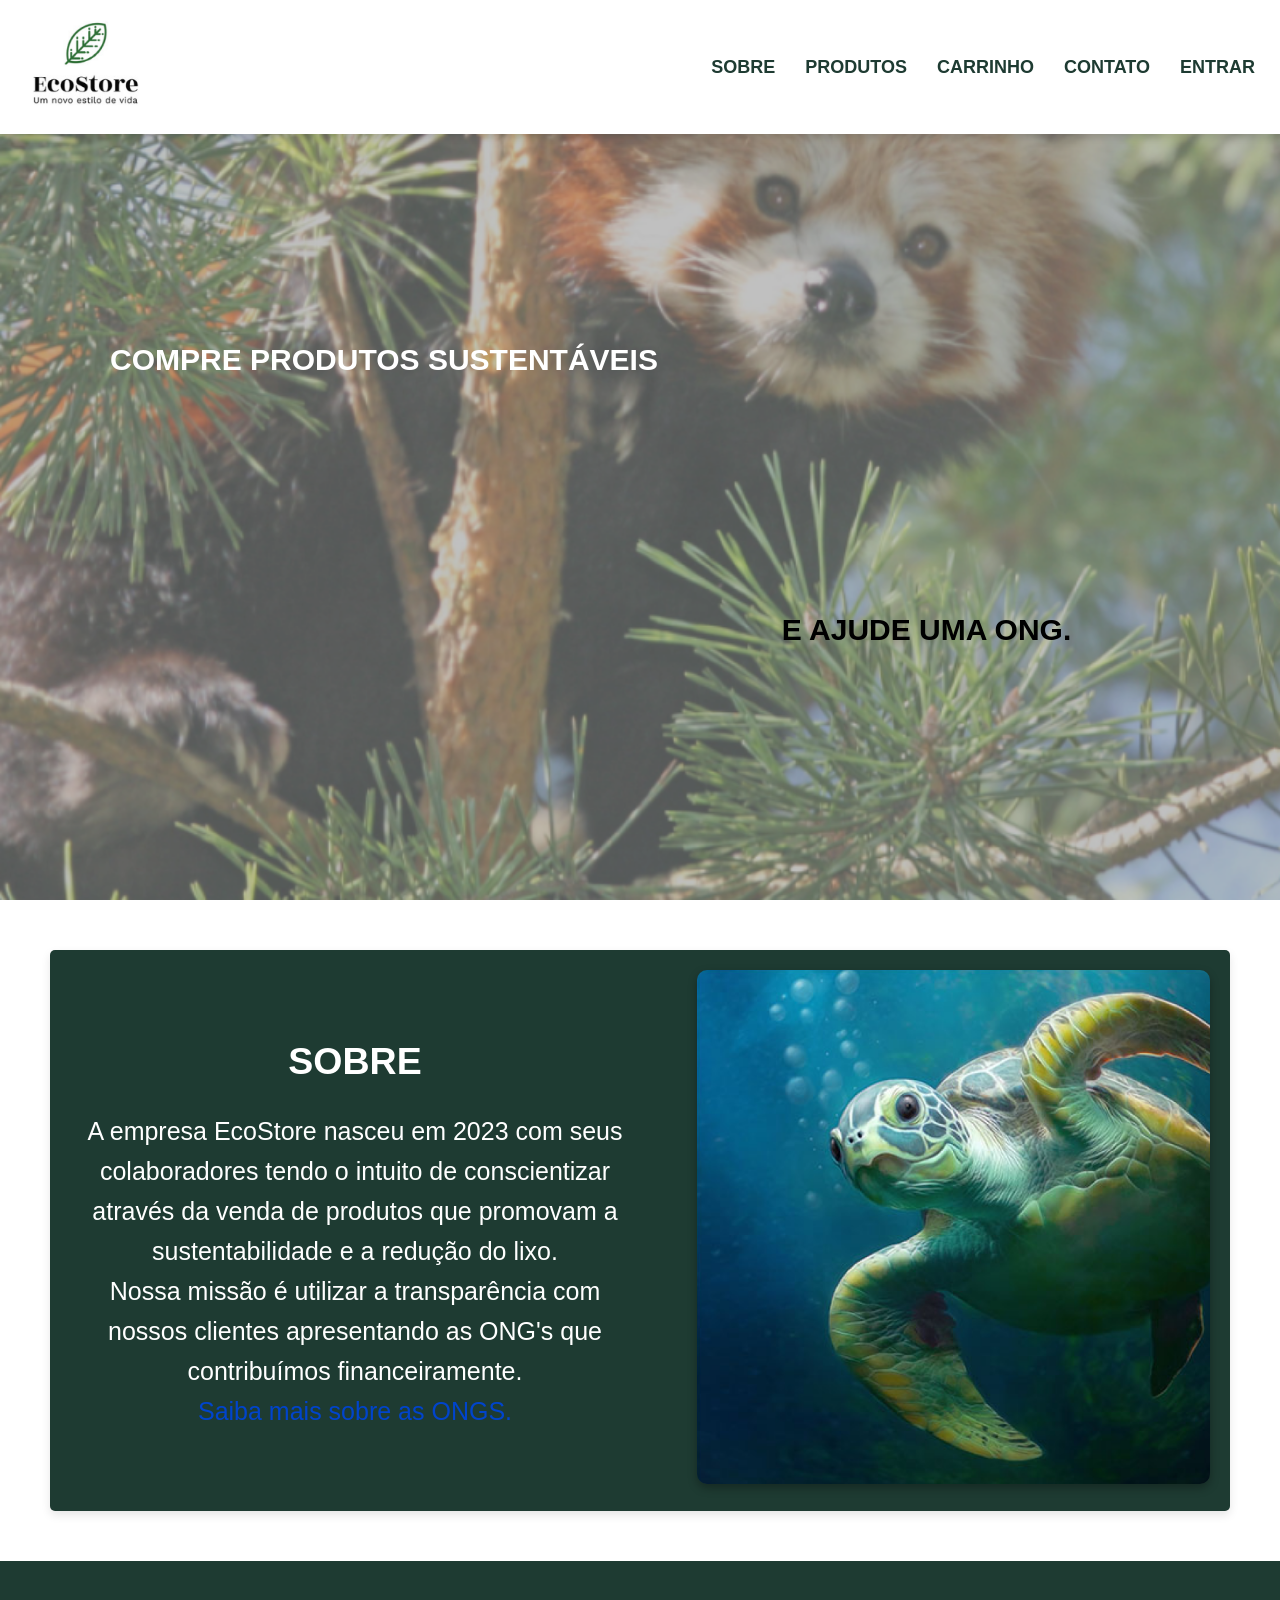
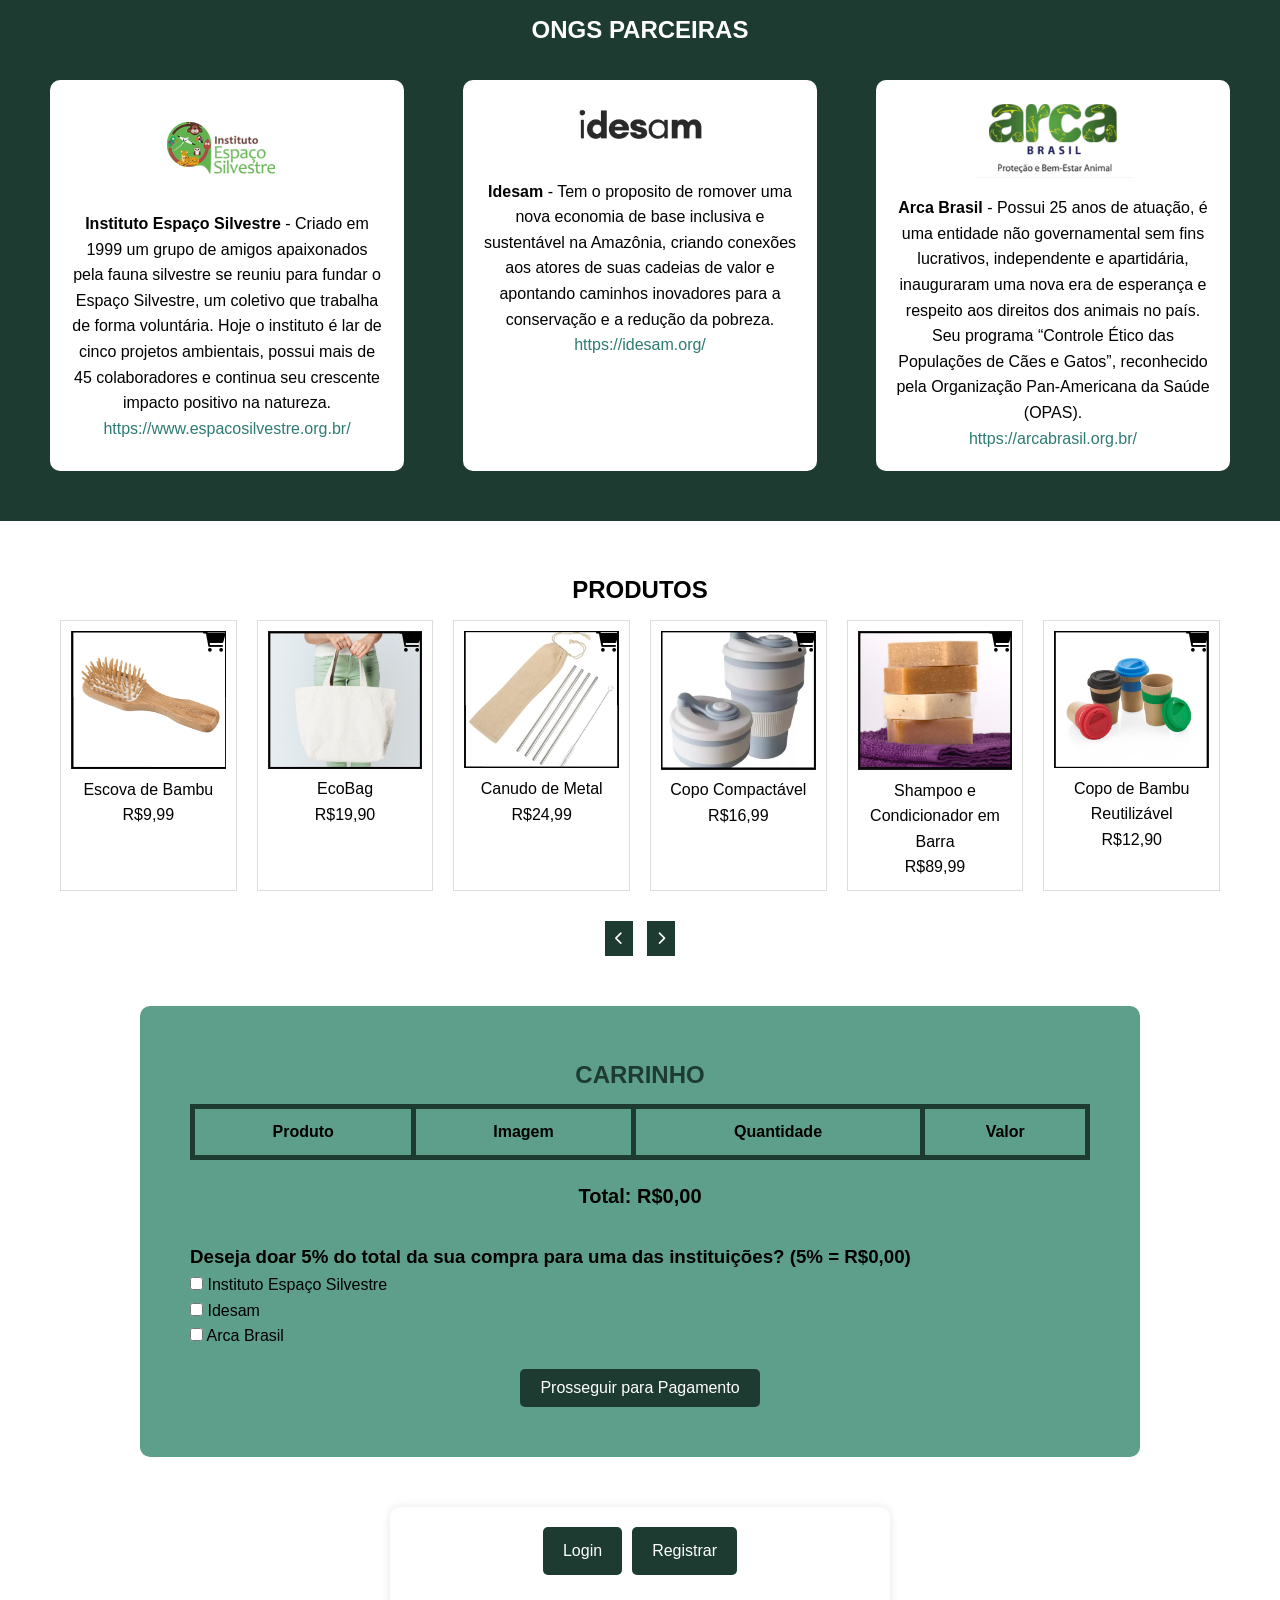
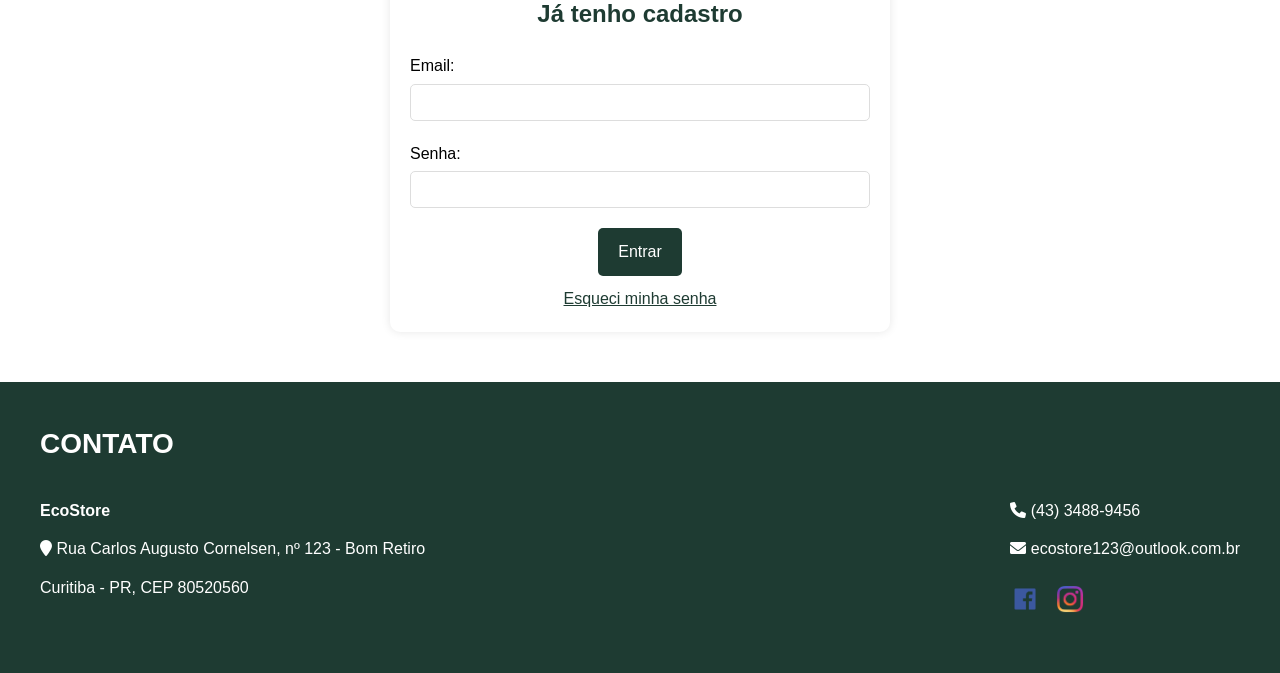
==== index.html @ 402fb6d3 "Add files via upload" ====
<!DOCTYPE html>
<html lang="pt-BR">
<head>
    <meta charset="UTF-8">
    <meta name="viewport" content="width=device-width, initial-scale=1.0">
    <title>EcoStore</title>
    <link rel="stylesheet" href="../style/style.css">
    <link rel="stylesheet" href="https://cdnjs.cloudflare.com/ajax/libs/font-awesome/6.0.0-beta3/css/all.min.css">
</head>
<body>

    <header id="header">
        <nav>
            <ul>
                <li class="logo">
                    <a href="#"><img src="../img/logo.png" alt="EcoStore Logo"></a>
                </li>
                <li><a href="#sobre">SOBRE</a></li>
                <li><a href="#produtos">PRODUTOS</a></li>
                <li><a href="#carrinho" onclick="scrollToCarrinho()">CARRINHO</a></li>
                <li><a href="#footer">CONTATO</a></li>
                <li><a href="#entrar">ENTRAR</a></li>
            </ul>
        </nav>
    </header>

    <section id="main-banner">
        <div>
            <h1 class="banner-text">COMPRE PRODUTOS SUSTENTÁVEIS</h1>
            <h2 class="banner-text2">E AJUDE UMA ONG.</h2>
        </div>
    </section>

    <section id="sobre">
        <div class="sobre-content">
            <div class="text">
                <h2>SOBRE</h2>
                <p>A empresa EcoStore nasceu em 2023 com seus colaboradores tendo o intuito de conscientizar através da venda de produtos que promovam a sustentabilidade e a redução do lixo.</p>
                <p>Nossa missão é utilizar a transparência com nossos clientes apresentando as ONG's que contribuímos financeiramente.</p>
                <a href="#ongs">Saiba mais sobre as ONGS.</a>
            </div>
            <div class="image">
                <img src="../img/tartaruga.png" alt="Imagem de uma tartaruga">
            </div>
        </div>
    </section>

    <section id="ongs">
        <h2>ONGS PARCEIRAS</h2>
        <div class="ongs-content">
            <div class="ong">
                <img src="../img/silvestre.png" alt="Logo ONG Espaço Silvestre">
                <p><strong>Instituto Espaço Silvestre</strong> - Criado em 1999 um grupo de amigos apaixonados pela fauna silvestre 
                           se reuniu para fundar o Espaço Silvestre, um coletivo que trabalha de forma voluntária. 
                           Hoje o instituto é lar de cinco projetos ambientais, possui mais de 45 colaboradores e continua seu crescente impacto positivo na natureza.</p>
                <a href="https://www.espacosilvestre.org.br/">https://www.espacosilvestre.org.br/</a>
            </div>
            <div class="ong">
                <img src="../img/idesam.png" alt="Logo ONG Idesam">
                <p><strong>Idesam</strong> - Tem o proposito de romover uma nova economia de base inclusiva e sustentável na Amazônia, 
                           criando conexões aos atores de suas cadeias de valor e apontando caminhos inovadores para a conservação e a redução da pobreza.</p>
                <a href="https://idesam.org/">https://idesam.org/</a>
            </div>
            <div class="ong">
                <img src="../img/arca.png" alt="Logo ONG Arca Brasil">
                <p><strong>Arca Brasil</strong> - Possui 25 anos de atuação, é uma entidade não governamental sem fins lucrativos, independente e apartidária, 
                           inauguraram uma nova era de esperança e respeito aos direitos dos animais no país. Seu programa “Controle Ético das Populações de Cães e Gatos”, 
                           reconhecido pela Organização Pan-Americana da Saúde (OPAS). 
                    </p>
                <a href="https://arcabrasil.org.br/">https://arcabrasil.org.br/</a>
            </div>
        </div>
    </section>

    <section id="produtos">
        <h2>PRODUTOS</h2>
        <div class="product-container">
            <!-- Produto 1 -->
            <div class="product">
                <img src="../img/escova.png" alt="Escova de Bambu">
                <div class="product-info">
                    <p>Escova de Bambu</p>
                    <p>R$9,99</p>
                </div>
                <button class="cart-button" onclick="addToCart('Escova de Bambu', 9.99, '../img/escova.png')">
                    <i class="fas fa-shopping-cart"></i>
                </button>
            </div>
            <!-- Produto 2 -->
            <div class="product">
                <img src="../img/bolsa.png" alt="EcoBag">
                <div class="product-info">
                    <p>EcoBag</p>
                    <p>R$19,90</p>
                </div>
                <button class="cart-button" onclick="addToCart('EcoBag', 19.90, '../img/bolsa.png')">
                    <i class="fas fa-shopping-cart"></i>
                </button>
            </div>
            <!-- Produto 3 -->
            <div class="product">
                <img src="../img/canudinho.png" alt="Canudo de Metal">
                <div class="product-info">
                    <p>Canudo de Metal</p>
                    <p>R$24,99</p>
                </div>
                <button class="cart-button" onclick="addToCart('Canudo de Metal', 24.99, '../img/canudinho.png')">
                    <i class="fas fa-shopping-cart"></i>
                </button>
            </div>
             <!-- Produto 4 -->
            <div class="product">
                <img src="../img/garrafa.png" alt="Copo Compactável">
                <div class="product-info">
                    <p>Copo Compactável</p>
                    <p>R$16,99</p>
                </div>
                <button class="cart-button" onclick="addToCart('Copo Compactável', 16.99, '../img/garrafa.png')">
                    <i class="fas fa-shopping-cart"></i>
                </button>
            </div>
            <!-- Produto 5 -->
            <div class="product">
                <img src="../img/sabonete.png" alt="Shampoo e Condicionador em Barra">
                <div class="product-info">
                    <p>Shampoo e Condicionador em Barra</p>
                    <p>R$89,99</p>
                </div>
                <button class="cart-button" onclick="addToCart('Shampoo e Condicionador em Barra', 89.90, '../img/sabonete.png')">
                    <i class="fas fa-shopping-cart"></i>
                </button>
            </div>
            <!-- Produto 6 -->
            <div class="product">
                <img src="../img/copos.png" alt="Copo de Bambu Reutilizável">
                <div class="product-info">
                    <p>Copo de Bambu Reutilizável</p>
                    <p>R$12,90</p>
                </div>
                <button class="cart-button" onclick="addToCart('Copo de Bambu Reutilizável', 12.90, '../img/copos.png')">
                    <i class="fas fa-shopping-cart"></i>
                </button>
            </div>
        </div>
        <div class="scroll-buttons">
            <button class="scroll-left" onclick="scrollProducts(-1)"><i class="fas fa-chevron-left"></i></button>
            <button class="scroll-right" onclick="scrollProducts(1)"><i class="fas fa-chevron-right"></i></button>
        </div>
    </section>

    <section id="carrinho">
        <h2 class="text-carrinho">CARRINHO</h2>
        <table id="cart-table">
            <thead>
                <tr>
                    <th>Produto</th>
                    <th>Imagem</th>
                    <th>Quantidade</th>
                    <th>Valor</th>
                </tr>
            </thead>
            <tbody>
                <!-- Os itens do carrinho serão adicionados dinamicamente aqui -->
            </tbody>
        </table>
        <div id="total-amount">
            Total: R$0,00
        </div>
        <div id="doacao">
            <h3>Deseja doar 5% do total da sua compra para uma das instituições? <span id="donation-amount">(5% = R$0,00)</span></h3>
            <label><input type="checkbox" name="doacao" value="Instituto Espaço Silvestre"> Instituto Espaço Silvestre</label><br>
            <label><input type="checkbox" name="doacao" value="idesam"> Idesam</label><br>
            <label><input type="checkbox" name="doacao" value="arca"> Arca Brasil</label>
        </div>
        <div id="checkout">
            <button class="checkout-button" onclick="proceedToPayment()">Prosseguir para Pagamento</button>
        </div>
    </section>

    <section id="entrar">
        <div class="form-container">
            <div class="form-toggle">
                <button id="login-toggle" onclick="showLogin()">Login</button>
                <button id="register-toggle" onclick="showRegister()">Registrar</button>
            </div>
            <form id="login-form" class="form-content">
                <h2>Já tenho cadastro</h2>
                <label for="login-email">Email:</label>
                <input type="email" id="login-email" required>
                <label for="login-password">Senha:</label>
                <input type="password" id="login-password" required>
                <button type="submit">Entrar</button>
                <a href="#" class="forgot-password">Esqueci minha senha</a>
            </form>
            <form id="register-form" class="form-content">
                <h2 class=>Não tenho cadastro</h2>
                <label for="register-name">Nome:</label>
                <input type="text" id="register-name" required>
                <label for="register-email">Email:</label>
                <input type="email" id="register-email" required>
                <label for="register-password">Senha:</label>
                <input type="password" id="register-password" required>
                <label for="register-password-confirm">Confirme a Senha:</label>
                <input type="password" id="register-password-confirm" required>
                <button type="submit">Registrar</button>
            </form>
        </div>
    </section>
    

    <footer id="footer">
        <div class="footer-content">
            <h2>CONTATO</h2>
            <div class="contact-info">
                <div class="address">
                    <p><strong>EcoStore</strong></p>
                    <p><i class="fa fa-map-marker"></i> Rua Carlos Augusto Cornelsen, nº 123 - Bom Retiro</p>
                    <p>Curitiba - PR, CEP 80520560</p>
                </div>
                <div class="contact-details">
                    <p><i class="fa fa-phone"></i> (43) 3488-9456</p>
                    <p><i class="fa fa-envelope"></i> ecostore123@outlook.com.br</p>
                    <div class="social-icons">
                        <a href="#"><img src="../img/facebook.png" alt="Facebook"></a>
                        <a href="#"><img src="../img/instagram.png" alt="Instagram"></a>
                    </div>
                </div>
            </div>
        </div>
    </footer>
    
    <script src="../style/script.js"></script>
</body>
</html>
---- style/style.css ----
* {
    margin: 0;
    padding: 0;
    box-sizing: border-box;
}

body {
    font-family: Arial, sans-serif;
    line-height: 1.6;
}

header {
    position: fixed;
    top: 0;
    left: 0;
    width: 100%;
    background-color: white;
    box-shadow: 0 4px 6px rgba(0, 0, 0, 0.1);
    transition: top 0.3s;
    z-index: 1000;
}

header nav ul {
    display: flex;
    align-items: center; /* Alinhar verticalmente os itens */
    justify-content: center;
    list-style: none;
    padding: 10px;
}

header nav ul li {
    margin: 0 15px;
}

header nav ul li.logo {
    margin-right: auto; /* Move os outros itens para a direita */
}

header nav ul li.logo img {
    height: 105px; /* Ajuste a altura conforme necessário */
}

header nav ul li a {
    text-decoration: none;
    color: #1e3b32;
    font-weight: bold;
    font-size: 18px;
}

#main-banner {
    position: relative;
    height: 100vh;
    background: url('../img/urso.png') no-repeat center center/cover;
    text-align: center;
    color: white;
}

#main-banner::before {
    content: "";
    position: absolute;
    top: 0;
    left: 0;
    width: 100%;
    height: 100%;
    background-color: rgba(255, 255, 255, 0.303); /* Camada branca semi-transparente */
}

.banner-text {
    position: absolute;
    top: 40%;
    left: 30%;
    transform: translate(-50%, -50%);
    color: white;
    font-size: 30px;
    z-index: 1; /* Certifique-se de que o texto esteja acima da camada branca */
}

.banner-text2 {
    position: absolute;
    top: 70%;
    right: 5%;
    transform: translate(-50%, -50%);
    color: black;
    font-size: 30px;
    z-index: 1; /* Certifique-se de que o texto esteja acima da camada branca */
}

#produtos {
    padding: 50px;
    background-color: #fff;
    text-align: center;
}

.product-container {
    display: flex;
    overflow-x: auto;
}

.product {
    position: relative;
    margin: 10px;
    padding: 10px;
    border: 1px solid #ddd;
    width: 200px;
    text-align: center;
}

.product img {
    width: 100%;
    height: auto;
}

.cart-button {
    position: absolute;
    top: 10px;
    right: 10px;
    background: none;
    border: none;
    cursor: pointer;
    font-size: 20px;
}

.scroll-buttons {
    text-align: center;
    margin-top: 20px;
}

.scroll-buttons button {
    background-color: #1e3b32;
    color: white;
    border: none;
    padding: 10px;
    cursor: pointer;
    margin: 0 5px;
}

.scroll-buttons button:hover {
    background-color: #2d7b73;
}

#sobre {
    padding: 50px;
    background-color: #fff;
    display: flex;
    justify-content: center;
    align-items: center;
}

.sobre-content {
    display: flex;
    justify-content: space-between;
    align-items: center;
    background-color:#1e3b32;
    padding: 20px;
    border-radius: 5px;
    box-shadow: 0px 4px 10px rgba(0, 0, 0, 0.1);
    max-width: 1200px;
}

.sobre-content .text {
    width: 50%;
    color: white;
    text-align: center;
    font-size: 25px;
}

.sobre-content .text h2 {
    margin-bottom: 20px;
}

.sobre-content .text a {
    color: #0044cc;
    text-decoration: none;
}
.sobre-content .text a:hover {
    text-decoration: underline;
}

.sobre-content .image {
    width: 45%;
}

.sobre-content .image img {
    width: 100%;
    border-radius: 10px;
    box-shadow: 0px 4px 10px rgba(0, 0, 0, 0.3);
}

#ongs {
    padding: 50px;
    background-color: #1e3b32;
    color: white;
}

#ongs h2 {
    text-align: center;
    margin-bottom: 30px;
}

.ongs-content {
    display: flex;
    justify-content: space-between;
}

.ong {
    width: 30%;
    background-color: white;
    color: black;
    padding: 20px;
    border-radius: 10px;
    text-align: center;
}

.ong img {
    width: 50%;
    margin-bottom: 10px;
}

.ong a {
    text-decoration: none;
    color: #2d7b73;
}

#carrinho {
    padding: 50px;
    background-color:#5d9f8a;
    text-align: center;
    max-width: 1000px;
    margin: 0 auto;
    padding: 50px;
    border-radius: 10px;
 
}

.text-carrinho {
    color:#1e3b32
}

#cart-table {
    margin-top: 10px;
    width: 100%;
    border-collapse:collapse;
}

#cart-table th, #cart-table td {
    padding: 10px;
    text-align: center;
    border: 5px solid #1e3b32;
}

#total-amount {
    margin-top: 20px;
    font-size: 20px;
    font-weight: bold;
}

#doacao {
    margin-top: 30px;
    text-align: left;
}

.checkout-button {
    margin-top: 20px;
    padding: 10px 20px;
    background-color: #1e3b32;
    color: white;
    border: none;
    cursor: pointer;
    font-size: 16px;
    border-radius: 5px;
}

.checkout-button:hover {
    background-color: #2d7b73;
}

#entrar {
    padding: 50px;
    background-color:white;
    text-align: center;
}

.form-container {
    max-width: 500px;
    margin: 0 auto;
    padding: 20px;
    background-color: white;
    border-radius: 10px;
    box-shadow: 0 0 10px rgba(15, 11, 11, 0.1);
}

.form-toggle {
    display: flex;
    justify-content: center;
    margin-bottom: 20px;
}

.form-toggle button {
    background-color: #1e3b32;
    color: white;
    border: none;
    padding: 15px 20px;
    cursor: pointer;
    margin: 0 5px;
    border-radius: 5px;
    font-size: 16px;
}

.form-toggle button:hover {
    background-color: #2d7b73;
    border-radius: 5px;
}

.form-content {
    display: none;
}

.form-content.active {
    display: block;
    border-radius: 5px;
}

.form-content h2 {
    margin-bottom: 20px;
    color: #1e3b32;
}

.form-content label {
    display: block;
    text-align: left;
    margin-bottom: 5px;
}

.form-content input {
    width: 100%;
    padding: 10px;
    margin-bottom: 20px;
    border: 1px solid #ddd;
    border-radius: 5px;
}

.form-content button {
    background-color: #1e3b32;
    color: white;
    border: none;
    padding: 15px 20px;
    cursor: pointer;
    border-radius: 5px;
    font-size: 16px;
}

.form-content button:hover {
    background-color: #2d7b73;
    border-radius: 5px;
}

.forgot-password {
    display: block;
    margin-top: 10px;
    color:#1e3b32;
    text-decoration: underline;
}

.forgot-password:hover {
    color: #2d7b73;
}


#footer {
    background-color: #1e3b32;
    color: white;
    padding: 40px 0;
    text-align: left;
}

.footer-content {
    max-width: 1200px;
    margin: 0 auto;
}

.footer-content h2 {
    font-size: 28px;
    margin-bottom: 20px;
}
.address {
    margin-bottom: 20px;
}

.address p {
    margin: 10px 0;
    line-height: 1.8;
    color: #ffffff;
}

.contact-info {
    display: flex;
    justify-content:flex-start;
}


.contact-details {
    margin-left: auto;
}

.contact-details p {
    margin: 10px 0;
    color: #ffffff;
}

.address p, .contact-details p {
    margin: 10px 0;
    line-height: 1.8;
    color: #ffffff;
}

.contact-details .social-icons {
    margin-top: 20px;
}

.contact-details .social-icons a {
    display: inline-block;
    margin-right: 10px;
}

.contact-details .social-icons img {
    width: 30px; /* Ajuste o tamanho conforme necessário */
    height: 30px;
    
}

.contact-details .social-icons img:hover {
    transform: scale(1.2);
}

.quantity-btn {
    background-color: #ddd;
    border: none;
    padding: 5px;
    cursor: pointer;
    margin: 0 5px;
    font-size: 16px;
}

.quantity-btn:hover {
    background-color: #ccc;
}

.quantity-btn:active {
    background-color: #bbb;
}
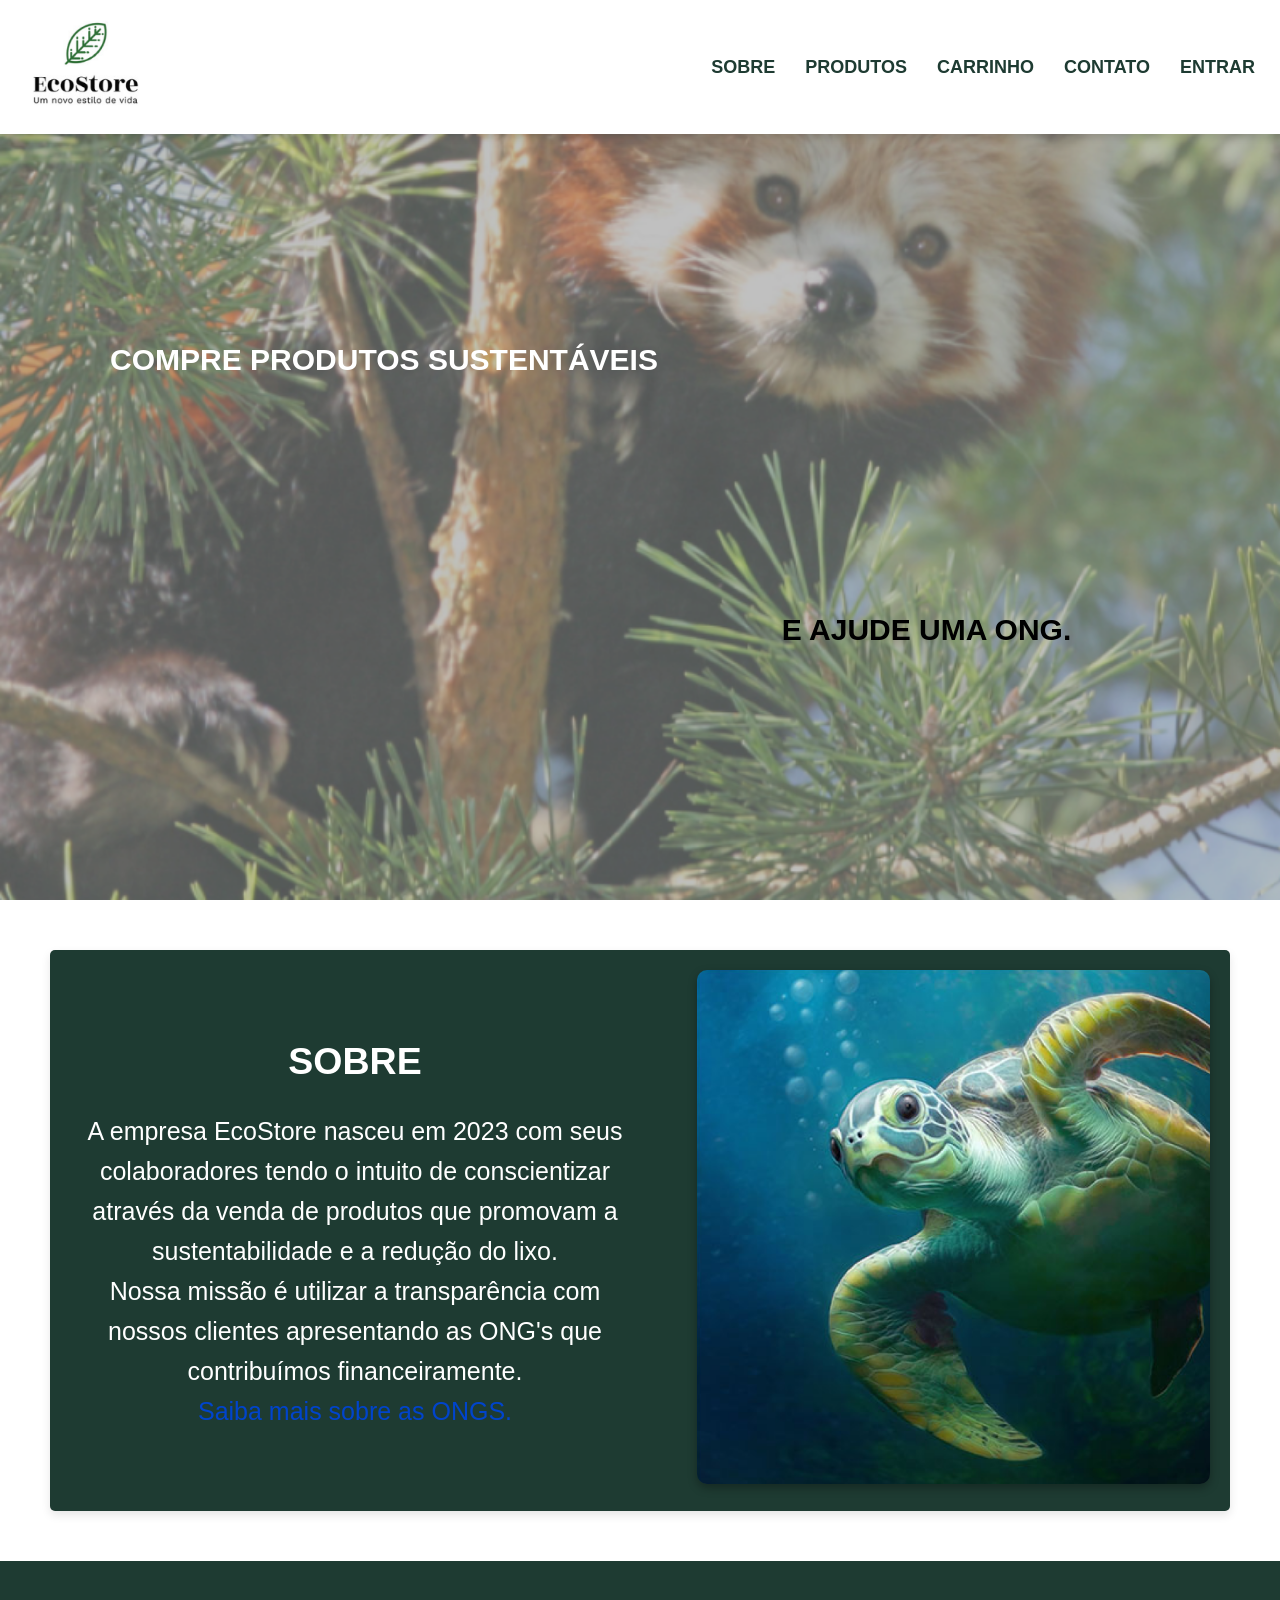
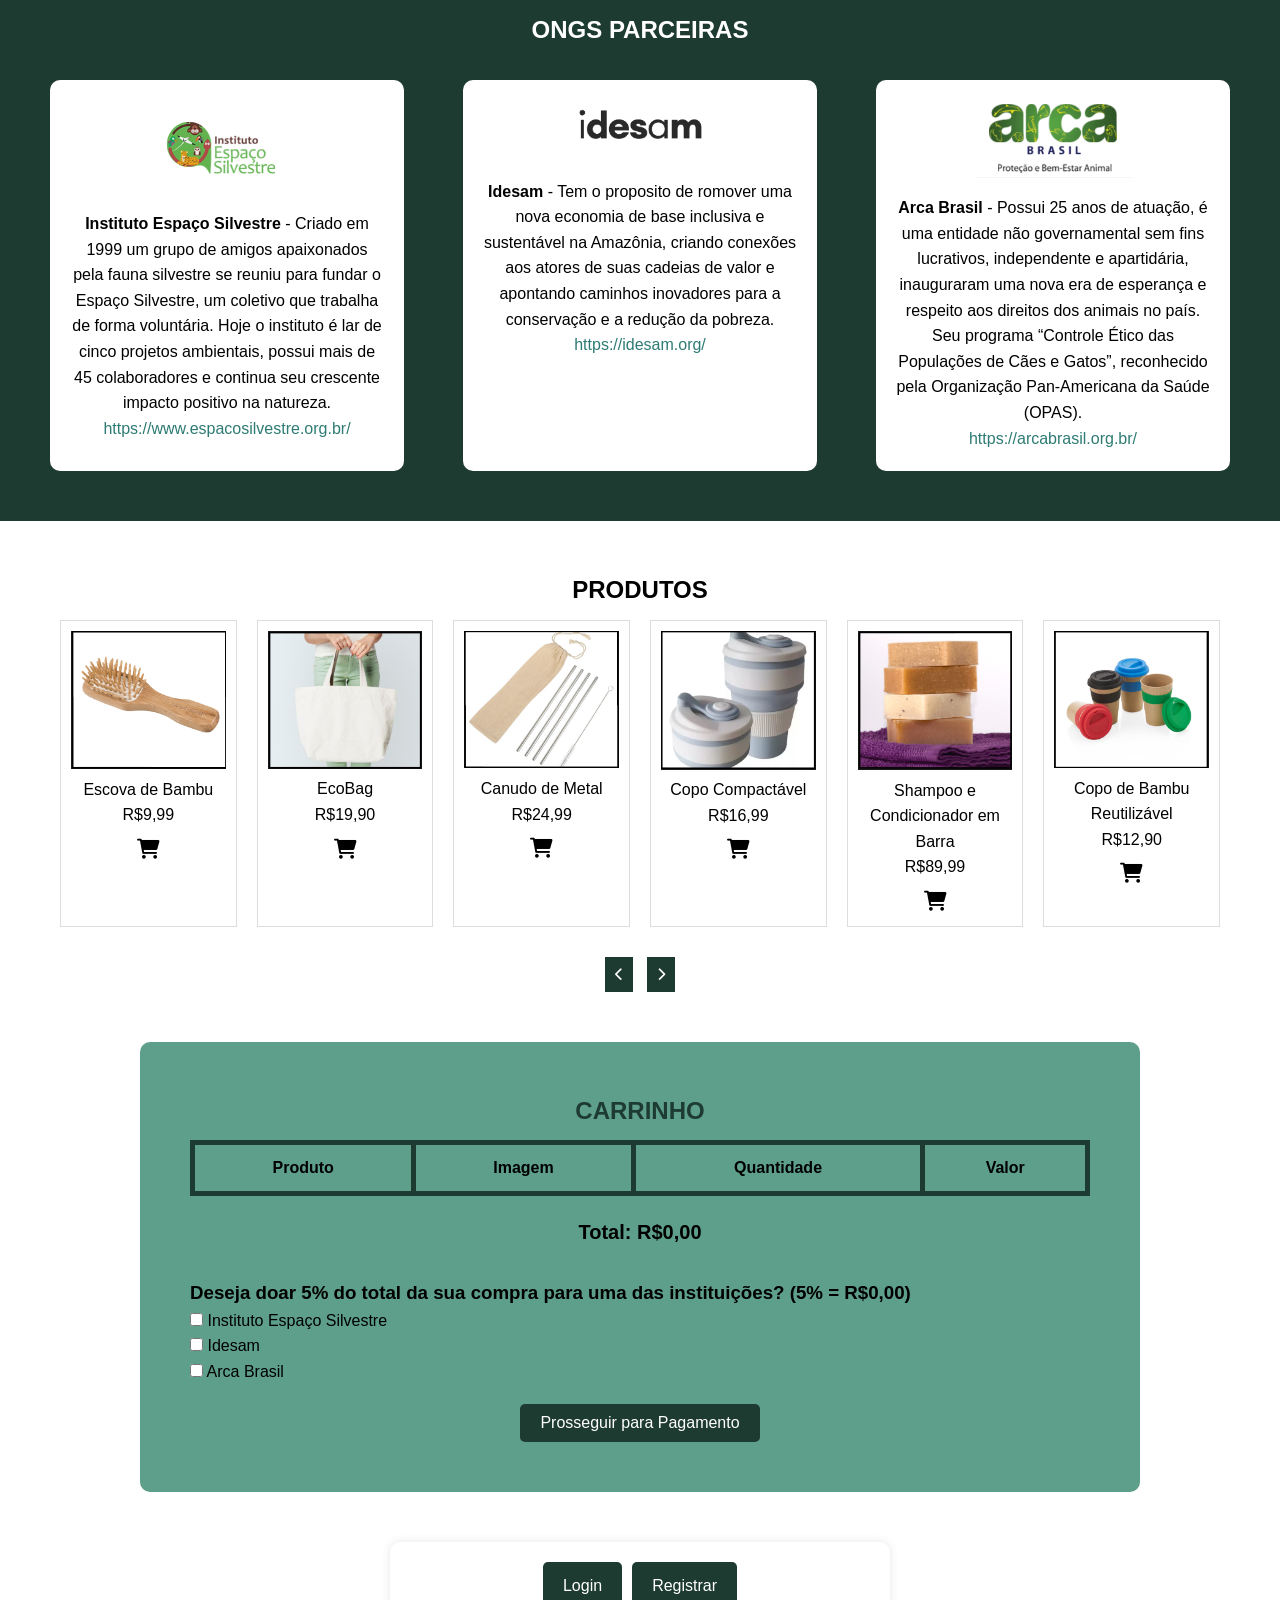
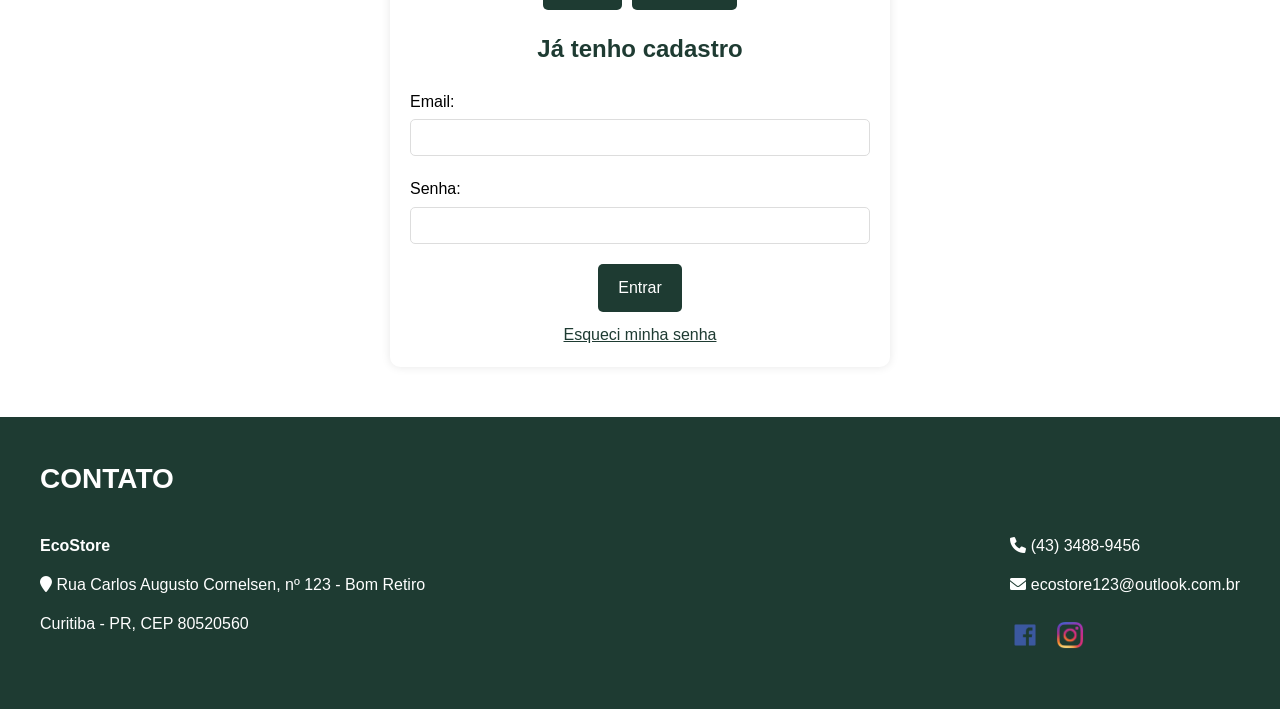
==== commit e2abad7d: "Update index.html" ====
--- a/index.html
+++ b/index.html
@@ -72,7 +72,7 @@
         </div>
     </section>
 
-    <section id="produtos">
+        <section id="produtos">
         <h2>PRODUTOS</h2>
         <div class="product-container">
             <!-- Produto 1 -->
@@ -81,10 +81,10 @@
                 <div class="product-info">
                     <p>Escova de Bambu</p>
                     <p>R$9,99</p>
-                </div>
-                <button class="cart-button" onclick="addToCart('Escova de Bambu', 9.99, '../img/escova.png')">
-                    <i class="fas fa-shopping-cart"></i>
-                </button>
+                    <button class="cart-button" onclick="addToCart('Escova de Bambu', 9.99, '../img/escova.png')">
+                        <i class="fas fa-shopping-cart"></i>
+                    </button>
+                </div>
             </div>
             <!-- Produto 2 -->
             <div class="product">
@@ -92,10 +92,10 @@
                 <div class="product-info">
                     <p>EcoBag</p>
                     <p>R$19,90</p>
-                </div>
-                <button class="cart-button" onclick="addToCart('EcoBag', 19.90, '../img/bolsa.png')">
-                    <i class="fas fa-shopping-cart"></i>
-                </button>
+                    <button class="cart-button" onclick="addToCart('EcoBag', 19.90, '../img/bolsa.png')">
+                        <i class="fas fa-shopping-cart"></i>
+                    </button>
+                </div>
             </div>
             <!-- Produto 3 -->
             <div class="product">
@@ -103,10 +103,10 @@
                 <div class="product-info">
                     <p>Canudo de Metal</p>
                     <p>R$24,99</p>
-                </div>
-                <button class="cart-button" onclick="addToCart('Canudo de Metal', 24.99, '../img/canudinho.png')">
-                    <i class="fas fa-shopping-cart"></i>
-                </button>
+                    <button class="cart-button" onclick="addToCart('Canudo de Metal', 24.99, '../img/canudinho.png')">
+                        <i class="fas fa-shopping-cart"></i>
+                    </button>
+                </div>
             </div>
              <!-- Produto 4 -->
             <div class="product">
@@ -114,10 +114,10 @@
                 <div class="product-info">
                     <p>Copo Compactável</p>
                     <p>R$16,99</p>
-                </div>
-                <button class="cart-button" onclick="addToCart('Copo Compactável', 16.99, '../img/garrafa.png')">
-                    <i class="fas fa-shopping-cart"></i>
-                </button>
+                    <button class="cart-button" onclick="addToCart('Copo Compactável', 16.99, '../img/garrafa.png')">
+                        <i class="fas fa-shopping-cart"></i>
+                    </button>
+                </div>
             </div>
             <!-- Produto 5 -->
             <div class="product">
@@ -125,10 +125,10 @@
                 <div class="product-info">
                     <p>Shampoo e Condicionador em Barra</p>
                     <p>R$89,99</p>
-                </div>
-                <button class="cart-button" onclick="addToCart('Shampoo e Condicionador em Barra', 89.90, '../img/sabonete.png')">
-                    <i class="fas fa-shopping-cart"></i>
-                </button>
+                    <button class="cart-button" onclick="addToCart('Shampoo e Condicionador em Barra', 89.90, '../img/sabonete.png')">
+                        <i class="fas fa-shopping-cart"></i>
+                    </button>
+                </div>
             </div>
             <!-- Produto 6 -->
             <div class="product">
@@ -136,10 +136,10 @@
                 <div class="product-info">
                     <p>Copo de Bambu Reutilizável</p>
                     <p>R$12,90</p>
-                </div>
-                <button class="cart-button" onclick="addToCart('Copo de Bambu Reutilizável', 12.90, '../img/copos.png')">
-                    <i class="fas fa-shopping-cart"></i>
-                </button>
+                    <button class="cart-button" onclick="addToCart('Copo de Bambu Reutilizável', 12.90, '../img/copos.png')">
+                        <i class="fas fa-shopping-cart"></i>
+                    </button>
+                </div>
             </div>
         </div>
         <div class="scroll-buttons">
@@ -147,7 +147,7 @@
             <button class="scroll-right" onclick="scrollProducts(1)"><i class="fas fa-chevron-right"></i></button>
         </div>
     </section>
-
+    
     <section id="carrinho">
         <h2 class="text-carrinho">CARRINHO</h2>
         <table id="cart-table">
--- a/style/style.css
+++ b/style/style.css
@@ -112,14 +112,13 @@
 }
 
 .cart-button {
-    position: absolute;
-    top: 10px;
-    right: 10px;
     background: none;
     border: none;
     cursor: pointer;
     font-size: 20px;
-}
+    margin-top: 10px; 
+}
+
 
 .scroll-buttons {
     text-align: center;
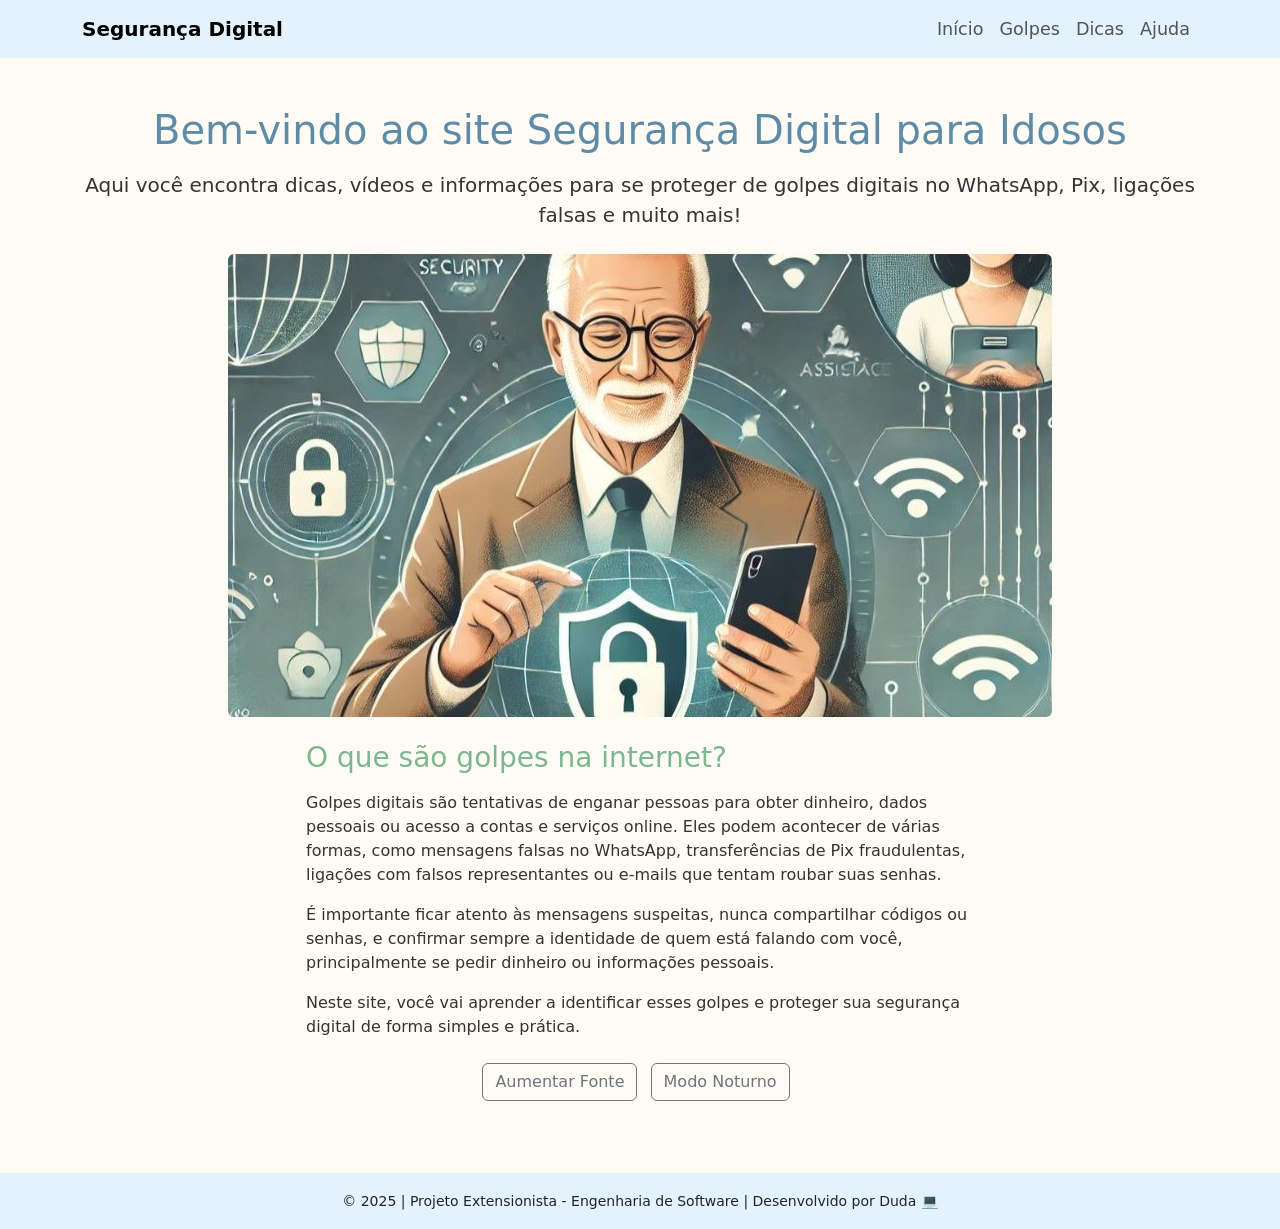
==== commit 57dff258: "first commit" ====
--- a/index.html
+++ b/index.html
@@ -1,234 +1,112 @@
-<!DOCTYPE html>
-<html lang="pt-BR">
-<head>
-    <meta charset="UTF-8">
-    <meta name="viewport" content="width=device-width, initial-scale=1.0">
-    <title>EcoStore</title>
-    <link rel="stylesheet" href="../style/style.css">
-    <link rel="stylesheet" href="https://cdnjs.cloudflare.com/ajax/libs/font-awesome/6.0.0-beta3/css/all.min.css">
-</head>
-<body>
-
-    <header id="header">
-        <nav>
-            <ul>
-                <li class="logo">
-                    <a href="#"><img src="../img/logo.png" alt="EcoStore Logo"></a>
-                </li>
-                <li><a href="#sobre">SOBRE</a></li>
-                <li><a href="#produtos">PRODUTOS</a></li>
-                <li><a href="#carrinho" onclick="scrollToCarrinho()">CARRINHO</a></li>
-                <li><a href="#footer">CONTATO</a></li>
-                <li><a href="#entrar">ENTRAR</a></li>
-            </ul>
-        </nav>
-    </header>
-
-    <section id="main-banner">
-        <div>
-            <h1 class="banner-text">COMPRE PRODUTOS SUSTENTÁVEIS</h1>
-            <h2 class="banner-text2">E AJUDE UMA ONG.</h2>
-        </div>
-    </section>
-
-    <section id="sobre">
-        <div class="sobre-content">
-            <div class="text">
-                <h2>SOBRE</h2>
-                <p>A empresa EcoStore nasceu em 2023 com seus colaboradores tendo o intuito de conscientizar através da venda de produtos que promovam a sustentabilidade e a redução do lixo.</p>
-                <p>Nossa missão é utilizar a transparência com nossos clientes apresentando as ONG's que contribuímos financeiramente.</p>
-                <a href="#ongs">Saiba mais sobre as ONGS.</a>
-            </div>
-            <div class="image">
-                <img src="../img/tartaruga.png" alt="Imagem de uma tartaruga">
-            </div>
-        </div>
-    </section>
-
-    <section id="ongs">
-        <h2>ONGS PARCEIRAS</h2>
-        <div class="ongs-content">
-            <div class="ong">
-                <img src="../img/silvestre.png" alt="Logo ONG Espaço Silvestre">
-                <p><strong>Instituto Espaço Silvestre</strong> - Criado em 1999 um grupo de amigos apaixonados pela fauna silvestre 
-                           se reuniu para fundar o Espaço Silvestre, um coletivo que trabalha de forma voluntária. 
-                           Hoje o instituto é lar de cinco projetos ambientais, possui mais de 45 colaboradores e continua seu crescente impacto positivo na natureza.</p>
-                <a href="https://www.espacosilvestre.org.br/">https://www.espacosilvestre.org.br/</a>
-            </div>
-            <div class="ong">
-                <img src="../img/idesam.png" alt="Logo ONG Idesam">
-                <p><strong>Idesam</strong> - Tem o proposito de romover uma nova economia de base inclusiva e sustentável na Amazônia, 
-                           criando conexões aos atores de suas cadeias de valor e apontando caminhos inovadores para a conservação e a redução da pobreza.</p>
-                <a href="https://idesam.org/">https://idesam.org/</a>
-            </div>
-            <div class="ong">
-                <img src="../img/arca.png" alt="Logo ONG Arca Brasil">
-                <p><strong>Arca Brasil</strong> - Possui 25 anos de atuação, é uma entidade não governamental sem fins lucrativos, independente e apartidária, 
-                           inauguraram uma nova era de esperança e respeito aos direitos dos animais no país. Seu programa “Controle Ético das Populações de Cães e Gatos”, 
-                           reconhecido pela Organização Pan-Americana da Saúde (OPAS). 
-                    </p>
-                <a href="https://arcabrasil.org.br/">https://arcabrasil.org.br/</a>
-            </div>
-        </div>
-    </section>
-
-        <section id="produtos">
-        <h2>PRODUTOS</h2>
-        <div class="product-container">
-            <!-- Produto 1 -->
-            <div class="product">
-                <img src="../img/escova.png" alt="Escova de Bambu">
-                <div class="product-info">
-                    <p>Escova de Bambu</p>
-                    <p>R$9,99</p>
-                    <button class="cart-button" onclick="addToCart('Escova de Bambu', 9.99, '../img/escova.png')">
-                        <i class="fas fa-shopping-cart"></i>
-                    </button>
-                </div>
-            </div>
-            <!-- Produto 2 -->
-            <div class="product">
-                <img src="../img/bolsa.png" alt="EcoBag">
-                <div class="product-info">
-                    <p>EcoBag</p>
-                    <p>R$19,90</p>
-                    <button class="cart-button" onclick="addToCart('EcoBag', 19.90, '../img/bolsa.png')">
-                        <i class="fas fa-shopping-cart"></i>
-                    </button>
-                </div>
-            </div>
-            <!-- Produto 3 -->
-            <div class="product">
-                <img src="../img/canudinho.png" alt="Canudo de Metal">
-                <div class="product-info">
-                    <p>Canudo de Metal</p>
-                    <p>R$24,99</p>
-                    <button class="cart-button" onclick="addToCart('Canudo de Metal', 24.99, '../img/canudinho.png')">
-                        <i class="fas fa-shopping-cart"></i>
-                    </button>
-                </div>
-            </div>
-             <!-- Produto 4 -->
-            <div class="product">
-                <img src="../img/garrafa.png" alt="Copo Compactável">
-                <div class="product-info">
-                    <p>Copo Compactável</p>
-                    <p>R$16,99</p>
-                    <button class="cart-button" onclick="addToCart('Copo Compactável', 16.99, '../img/garrafa.png')">
-                        <i class="fas fa-shopping-cart"></i>
-                    </button>
-                </div>
-            </div>
-            <!-- Produto 5 -->
-            <div class="product">
-                <img src="../img/sabonete.png" alt="Shampoo e Condicionador em Barra">
-                <div class="product-info">
-                    <p>Shampoo e Condicionador em Barra</p>
-                    <p>R$89,99</p>
-                    <button class="cart-button" onclick="addToCart('Shampoo e Condicionador em Barra', 89.90, '../img/sabonete.png')">
-                        <i class="fas fa-shopping-cart"></i>
-                    </button>
-                </div>
-            </div>
-            <!-- Produto 6 -->
-            <div class="product">
-                <img src="../img/copos.png" alt="Copo de Bambu Reutilizável">
-                <div class="product-info">
-                    <p>Copo de Bambu Reutilizável</p>
-                    <p>R$12,90</p>
-                    <button class="cart-button" onclick="addToCart('Copo de Bambu Reutilizável', 12.90, '../img/copos.png')">
-                        <i class="fas fa-shopping-cart"></i>
-                    </button>
-                </div>
-            </div>
-        </div>
-        <div class="scroll-buttons">
-            <button class="scroll-left" onclick="scrollProducts(-1)"><i class="fas fa-chevron-left"></i></button>
-            <button class="scroll-right" onclick="scrollProducts(1)"><i class="fas fa-chevron-right"></i></button>
-        </div>
-    </section>
-    
-    <section id="carrinho">
-        <h2 class="text-carrinho">CARRINHO</h2>
-        <table id="cart-table">
-            <thead>
-                <tr>
-                    <th>Produto</th>
-                    <th>Imagem</th>
-                    <th>Quantidade</th>
-                    <th>Valor</th>
-                </tr>
-            </thead>
-            <tbody>
-                <!-- Os itens do carrinho serão adicionados dinamicamente aqui -->
-            </tbody>
-        </table>
-        <div id="total-amount">
-            Total: R$0,00
-        </div>
-        <div id="doacao">
-            <h3>Deseja doar 5% do total da sua compra para uma das instituições? <span id="donation-amount">(5% = R$0,00)</span></h3>
-            <label><input type="checkbox" name="doacao" value="Instituto Espaço Silvestre"> Instituto Espaço Silvestre</label><br>
-            <label><input type="checkbox" name="doacao" value="idesam"> Idesam</label><br>
-            <label><input type="checkbox" name="doacao" value="arca"> Arca Brasil</label>
-        </div>
-        <div id="checkout">
-            <button class="checkout-button" onclick="proceedToPayment()">Prosseguir para Pagamento</button>
-        </div>
-    </section>
-
-    <section id="entrar">
-        <div class="form-container">
-            <div class="form-toggle">
-                <button id="login-toggle" onclick="showLogin()">Login</button>
-                <button id="register-toggle" onclick="showRegister()">Registrar</button>
-            </div>
-            <form id="login-form" class="form-content">
-                <h2>Já tenho cadastro</h2>
-                <label for="login-email">Email:</label>
-                <input type="email" id="login-email" required>
-                <label for="login-password">Senha:</label>
-                <input type="password" id="login-password" required>
-                <button type="submit">Entrar</button>
-                <a href="#" class="forgot-password">Esqueci minha senha</a>
-            </form>
-            <form id="register-form" class="form-content">
-                <h2 class=>Não tenho cadastro</h2>
-                <label for="register-name">Nome:</label>
-                <input type="text" id="register-name" required>
-                <label for="register-email">Email:</label>
-                <input type="email" id="register-email" required>
-                <label for="register-password">Senha:</label>
-                <input type="password" id="register-password" required>
-                <label for="register-password-confirm">Confirme a Senha:</label>
-                <input type="password" id="register-password-confirm" required>
-                <button type="submit">Registrar</button>
-            </form>
-        </div>
-    </section>
-    
-
-    <footer id="footer">
-        <div class="footer-content">
-            <h2>CONTATO</h2>
-            <div class="contact-info">
-                <div class="address">
-                    <p><strong>EcoStore</strong></p>
-                    <p><i class="fa fa-map-marker"></i> Rua Carlos Augusto Cornelsen, nº 123 - Bom Retiro</p>
-                    <p>Curitiba - PR, CEP 80520560</p>
-                </div>
-                <div class="contact-details">
-                    <p><i class="fa fa-phone"></i> (43) 3488-9456</p>
-                    <p><i class="fa fa-envelope"></i> ecostore123@outlook.com.br</p>
-                    <div class="social-icons">
-                        <a href="#"><img src="../img/facebook.png" alt="Facebook"></a>
-                        <a href="#"><img src="../img/instagram.png" alt="Instagram"></a>
-                    </div>
-                </div>
-            </div>
-        </div>
-    </footer>
-    
-    <script src="../style/script.js"></script>
-</body>
-</html>
+<!DOCTYPE html>
+<html lang="pt-BR">
+  <head>
+    <meta charset="UTF-8" />
+    <meta name="viewport" content="width=device-width, initial-scale=1" />
+    <title>Segurança Digital para Idosos</title>
+
+    <!-- Bootstrap 5 -->
+    <link
+      href="https://cdn.jsdelivr.net/npm/bootstrap@5.3.2/dist/css/bootstrap.min.css"
+      rel="stylesheet"
+    />
+
+    <!-- CSS personalizado -->
+    <link rel="stylesheet" href="style.css" />
+
+    <!-- JS -->
+    <script defer src="script.js"></script>
+  </head>
+  <body class="bg-pastel">
+    <nav class="navbar navbar-expand-lg navbar-light bg-pastel-secondary">
+      <div class="container">
+        <a class="navbar-brand fw-bold" href="#">Segurança Digital</a>
+        <button
+          class="navbar-toggler"
+          type="button"
+          data-bs-toggle="collapse"
+          data-bs-target="#menu"
+        >
+          <span class="navbar-toggler-icon"></span>
+        </button>
+        <div class="collapse navbar-collapse" id="menu">
+          <ul class="navbar-nav ms-auto">
+            <li class="nav-item">
+              <a class="nav-link" href="index.html">Início</a>
+            </li>
+            <li class="nav-item">
+              <a class="nav-link" href="golpes.html">Golpes</a>
+            </li>
+            <li class="nav-item">
+              <a class="nav-link" href="dicas.html">Dicas</a>
+            </li>
+            <li class="nav-item">
+              <a class="nav-link" href="ajuda.html">Ajuda</a>
+            </li>
+          </ul>
+        </div>
+      </div>
+    </nav>
+
+    <main class="container py-5 text-center">
+      <h1 class="text-primary mb-3">
+        Bem-vindo ao site Segurança Digital para Idosos
+      </h1>
+      <p class="lead">
+        Aqui você encontra dicas, vídeos e informações para se proteger de
+        golpes digitais no WhatsApp, Pix, ligações falsas e muito mais!
+      </p>
+
+      <div class="my-4">
+        <img
+          src="img/seguranca-digital.png"
+          class="img-fluid rounded w-70 w-md-50"
+          alt="Ilustração sobre segurança digital"
+        />
+      </div>
+
+      <section class="text-start mx-auto px-3" style="max-width: 700px">
+        <h2 class="h3 text-success mb-3">O que são golpes na internet?</h2>
+        <p>
+          Golpes digitais são tentativas de enganar pessoas para obter dinheiro,
+          dados pessoais ou acesso a contas e serviços online. Eles podem
+          acontecer de várias formas, como mensagens falsas no WhatsApp,
+          transferências de Pix fraudulentas, ligações com falsos representantes
+          ou e-mails que tentam roubar suas senhas.
+        </p>
+        <p>
+          É importante ficar atento às mensagens suspeitas, nunca compartilhar
+          códigos ou senhas, e confirmar sempre a identidade de quem está
+          falando com você, principalmente se pedir dinheiro ou informações
+          pessoais.
+        </p>
+        <p>
+          Neste site, você vai aprender a identificar esses golpes e proteger
+          sua segurança digital de forma simples e prática.
+        </p>
+      </section>
+
+      <div class="mt-4">
+        <button
+          onclick="aumentarFonte()"
+          class="btn btn-outline-secondary me-2"
+        >
+          Aumentar Fonte
+        </button>
+        <button onclick="modoNoturno()" class="btn btn-outline-secondary me-2">
+          Modo Noturno
+        </button>
+      </div>
+    </main>
+
+    <footer class="bg-pastel-secondary text-center text-dark py-3 mt-4">
+      <small
+        >&copy; 2025 | Projeto Extensionista - Engenharia de Software |
+        Desenvolvido por Duda 💻</small
+      >
+    </footer>
+
+    <!-- Bootstrap JS -->
+    <script src="https://cdn.jsdelivr.net/npm/bootstrap@5.3.2/dist/js/bootstrap.bundle.min.js"></script>
+  </body>
+</html>
--- a/style.css
+++ b/style.css
@@ -0,0 +1,48 @@
+body.bg-pastel {
+  background-color: #fefaf4;
+  color: #333;
+}
+
+.bg-pastel-secondary {
+  background-color: #e3f2fd;
+}
+
+.text-primary {
+  color: #5e8ca8 !important;
+}
+
+.text-success {
+  color: #7cb78f !important;
+}
+
+a.nav-link {
+  font-size: 1.1rem;
+}
+
+/* Estilo padrão (modo claro) */
+#chat-container {
+  background-color: #fefaf4;
+}
+
+#chat-window div {
+  color: #333;
+}
+
+/* Modo noturno */
+.bg-dark #chat-container {
+  background-color: #1e1e1e !important; /* fundo escuro */
+}
+
+.bg-dark #chat-window div {
+  color: #fefaf4 !important; /* texto claro no modo escuro */
+}
+
+.bg-dark #chat-input {
+  background-color: #2b2b2b;
+  color: #fff;
+  border-color: #7cb78f;
+}
+
+.bg-dark #chat-input::placeholder {
+  color: #ccc;
+}
